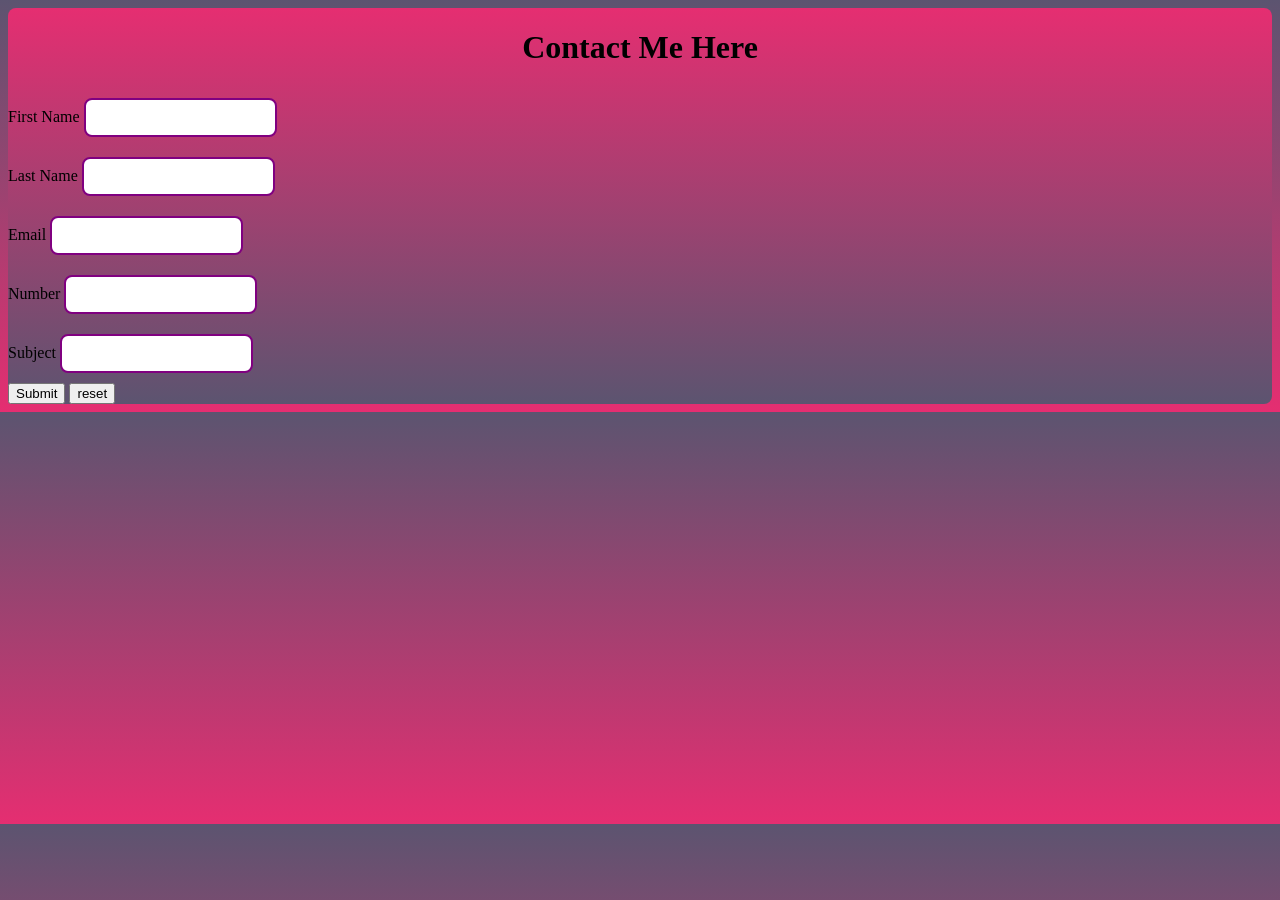
==== contact.html @ 068bcbcd "Add files via upload Project 2-3" ====
<!DOCTYPE html>
<html lang="en">
<head>
    <meta charset="UTF-8">
    <meta name="viewport" content="width=device-width, initial-scale=1.0">
    <link rel="stylesheet" href = mane.css>
    <title>Document</title>
</head>
<body>
    <form>
      <h1> Contact Me Here </h1>
      <label for="fname"> First Name</label>
      <input type="text" id="fname" name="fname"><br>
      <label for="lname"> Last Name</label>
<input type="text" id="lname" name="lname"><br>
<label for="email"> Email</label>
<input type="text" id="email" name="email"><br>
<label for="Number"> Number</label>
<input type="text" id="Number" name="Subject"><br>
<label for="Subject"> Subject</label>
<input type="text" id="Subject" name="Subject"><br>
<input type="Submit" id="submit" name = "submit">
<input type="Reset" id="reset" value = "reset">
    </form>
</body>
</html>
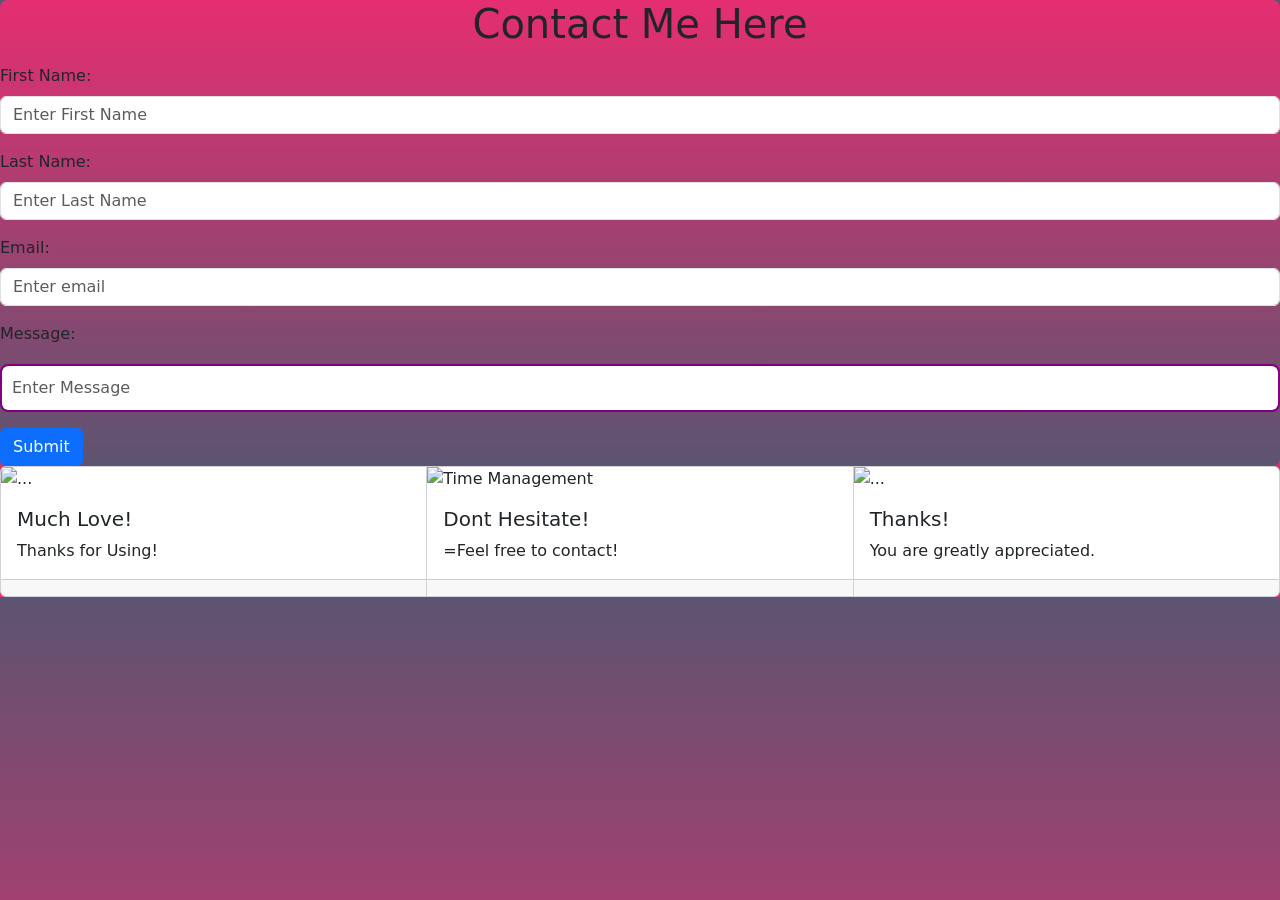
==== commit c28c78ac: "Refactor contact form with Bootstrap styling Updated the contact form structure and styles using Boo" ====
--- a/contact.html
+++ b/contact.html
@@ -4,23 +4,80 @@
     <meta charset="UTF-8">
     <meta name="viewport" content="width=device-width, initial-scale=1.0">
     <link rel="stylesheet" href = mane.css>
+        <link href="https://cdn.jsdelivr.net/npm/bootstrap@5.3.8/dist/css/bootstrap.min.css" rel="stylesheet" integrity="sha384-sRIl4kxILFvY47J16cr9ZwB07vP4J8+LH7qKQnuqkuIAvNWLzeN8tE5YBujZqJLB" crossorigin="anonymous">
+
     <title>Document</title>
 </head>
 <body>
-    <form>
+    <form action="/action_page.php">
       <h1> Contact Me Here </h1>
-      <label for="fname"> First Name</label>
-      <input type="text" id="fname" name="fname"><br>
-      <label for="lname"> Last Name</label>
-<input type="text" id="lname" name="lname"><br>
-<label for="email"> Email</label>
-<input type="text" id="email" name="email"><br>
-<label for="Number"> Number</label>
-<input type="text" id="Number" name="Subject"><br>
-<label for="Subject"> Subject</label>
-<input type="text" id="Subject" name="Subject"><br>
-<input type="Submit" id="submit" name = "submit">
-<input type="Reset" id="reset" value = "reset">
-    </form>
+  <div class="mb-3 mt-3">
+    <label for="fname" class="form-label">First Name:</label>
+    <input type="email" class="form-control" id="fname" placeholder="Enter First Name" name="email">
+  </div>
+  
+  
+  <div class="mb-3 mt-3">
+    <label for="fname" class="form-label">Last Name:</label>
+    <input type="email" class="form-control" id="fname" placeholder="Enter Last Name" name="email">
+  </div>
+  
+  
+  
+  
+  
+  <div class="mb-3 mt-3">
+    <label for="email" class="form-label">Email:</label>
+    <input type="email" class="form-control" id="email" placeholder="Enter email" name="email">
+  </div>
+  
+  
+  <div class="mb-3">
+    <label for="mess" class="form-label">Message:</label>
+    <input type="text" class="form-control" id="mess" placeholder="Enter Message" name="mess">
+  </div>
+  
+  
+ 
+  
+  <button type="submit" class="btn btn-primary">Submit</button>
+</form>
+
+
+<div class="card-group">
+  <div class="card">
+    <img src="https://encrypted-tbn0.gstatic.com/images?q=tbn:ANd9GcRCu4oAUOSfYn88Coj3pvOa9W49lpRnek9aU3apTYXboyjptMjZoKTzDxI:https://freerangestock.com/sample/155756/a-person-standing-in-a-field-with-their-arms-raised.jpg&s=10" class="card-img-top" alt="...">
+    <div class="card-body">
+      <h5 class="card-title">Much Love!</h5>
+      <p class="card-text">Thanks for Using!</p>
+    </div>
+    <div class="card-footer">
+    </div>
+  </div>
+  
+  
+  <div class="card">
+    <img src="https://encrypted-tbn0.gstatic.com/images?q=tbn:ANd9GcQCaSiBuK-FBr7ZMbwKHqnesG8q6ckBJMgnTEJT5jTP7l6o4iWS2xBYM24:https://pix4free.org/assets/library/2024-11-05/originals/time-management.jpg&s=10" alt="Time Management" class="card-img-top" alt="...">
+    <div class="card-body">
+      <h5 class="card-title">Dont Hesitate!</h5>
+      <p class="card-text">=Feel free to contact! </p>
+    </div>
+    <div class="card-footer">
+    </div>
+  </div>
+  
+  
+  <div class="card">
+    <img src="https://encrypted-tbn0.gstatic.com/images?q=tbn:ANd9GcQPMeLIcuv-G0pJfDWeDZ1uzvvoQolyYg0HS5W-lYinU7wcRvKVat6QEBzd:https://www.picpedia.org/chalkboard/images/planning.jpg&s=10" class="card-img-top" alt="...">
+    <div class="card-body">
+      <h5 class="card-title">Thanks!</h5>
+      <p class="card-text">You are greatly appreciated.</p>
+    </div>
+    <div class="card-footer">
+    </div>
+  </div>
+</div>
+
+
 </body>
-</html>+</html>
